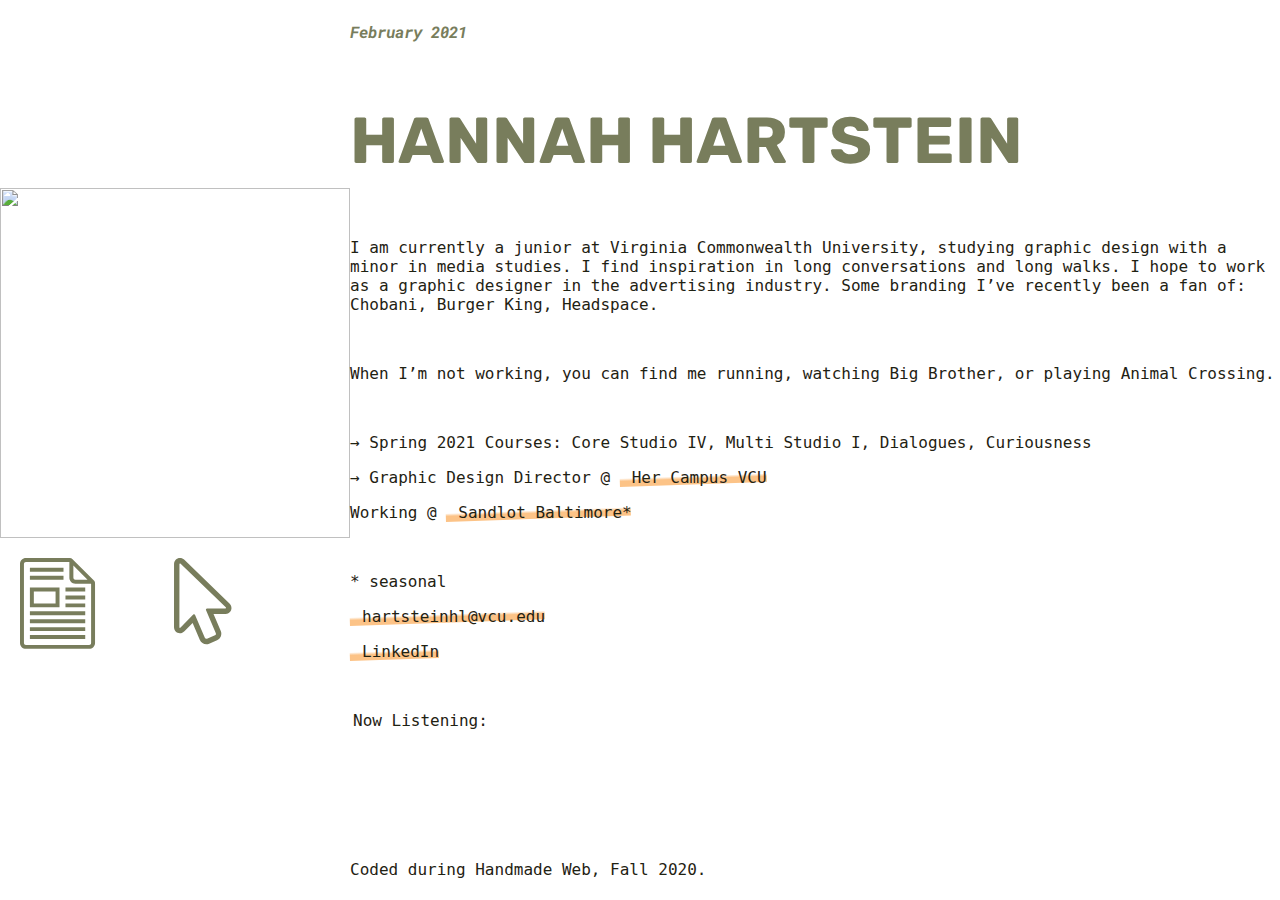
==== index.html @ 487c4257 "3/8" ====
<!DOCTYPE HTML>
<html lang="en">
<head>
  <title>Hannah Hartstein</title>
  <meta name="viewport" content="width=device-width, initial-scale=1.0">
  <meta charset="utf-8">
  <link rel="stylesheet" href="style.css">
  <link rel="preconnect" href="https://fonts.gstatic.com">
  <link href="https://fonts.googleapis.com/css2?family=Roboto+Mono&family=Rubik:wght@800&display=swap" rel="stylesheet">
  <link rel="stylesheet" href="https://use.typekit.net/fvg3jgv.css">
  <link rel="icon" type="image/png" href="favicon.png">
</head>

<body>
  <div class="main-container">
    <div class="left">
      <img src="profile.svg" width="350" height="350" class="desktop">
          <div class="bottom-container">
            <a href="hannahhartstein-resume.pdf"><abbr title="resume">
            <svg width="150" height="150" viewBox="0 0 350 350" class="desktop" fill="#787D5C">
              <path d="M172.5,52.6L122.6,2.7C120.9,1,118.5,0,116.1,0H13.8C6.2,0,0,6.2,0,13.8v184.4c0,7.6,6.2,13.8,13.8,13.8
              	h147.5c7.6,0,13.8-6.2,13.8-13.8V59.1C175.2,56.7,174.2,54.3,172.5,52.6z M124.5,17.6l33.1,33.1h-28.4c-2.5,0-4.6-2.1-4.6-4.6
              	L124.5,17.6L124.5,17.6z M161.4,202.8H13.8c-2.5,0-4.6-2.1-4.6-4.6V13.8c0-2.5,2.1-4.6,4.6-4.6h101.4v36.9c0,7.6,6.2,13.8,13.8,13.8
              	h36.9v138.3C166,200.8,163.9,202.8,161.4,202.8z M92.2,115.2H23.1V69.1h69.1V115.2L92.2,115.2z M32.3,106H83V78.3H32.3V106z
              	 M23.1,23h78.4v9.2H23.1V23z M23.1,41.5h78.4v9.2H23.1V41.5z M106.1,69.1h46.1v9.2h-46.1V69.1z M106.1,87.6h46.1v9.2h-46.1V87.6z
              	 M106.1,106h46.1v9.2h-46.1V106z M23.1,124.5h129.1v9.2H23.1V124.5z M23.1,142.9h129.1v9.2H23.1V142.9z M23.1,161.3h129.1v9.2H23.1
              	V161.3z M23.1,179.8h129.1v9.2H23.1V179.8z">
              </path>
            </svg>
          </abbr>
        </a>
            <a href="https://hannahhartstein.myportfolio.com/"><abbr title="portfolio">
            <svg width="150" height="150" viewBox="0 0 1900 1900"class="desktop" fill="#787D5C">
            <path d="M75.3,68.2c2.5,0,5.4,1.5,8.6,4.6l571.5,552.5c8.4,8,5.7,14.7-5.9,14.8l-230.7,1
            	c-11.6,0.1-17.4,8.8-12.8,19.5l123.9,291.1c4.5,10.7-0.5,23.1-11.1,27.6l-100.7,42.9c-2.7,1.1-5.5,1.7-8.2,1.7
            	c-8.2,0-16-4.8-19.4-12.8L267,721c-2.6-6.2-7.3-9.4-12.2-9.4c-3.6,0-7.4,1.7-10.7,5.2L83.2,881.5c-3.2,3.3-6.1,4.8-8.5,4.8
            	c-3.7,0-6.2-3.8-6.2-10.8L69,79.3C68.7,72,71.3,68.2,75.3,68.2 M75.3,0C32.7,0,0.6,34,0.5,79.1L0,875.3c0,45.1,32,79.1,74.4,79.1
            	c21.1,0,41.5-9.1,57.5-25.5l104-106.5l91.7,215.3c14.1,33,46.4,54.3,82.2,54.3c12.2,0,24-2.4,35.2-7.3l100.4-42.8
            	c45.3-19.3,66.4-71.8,47.3-117.1l-92-216l149-0.6c33.7-0.2,61.9-18.3,73.5-47.2c11.6-29,3.7-61.5-20.5-84.9L131.3,23.6
            	C115.5,8.4,95.6,0,75.3,0L75.3,0z">
          </path>
        </svg>
      </abbr>
    </a>
      </div>
    </div>
    <div class="right">
      <img src="profile.svg" width="250" height="250" class="mobile">
      <h3 class="desktop">February 2021</h3>
      <h1>HANNAH HARTSTEIN</h1>
      <h3 class="mobile">February 2021</h3>
      <p>I am currently a junior at Virginia Commonwealth University, studying graphic design with a minor in media studies. I find inspiration in long conversations and long walks. I hope to work as a graphic designer in the advertising industry. Some branding I’ve recently been a fan of:<a href="https://www.chobani.com/"> Chobani</a>,<a href="https://www.bk.com/"> Burger King</a>,<a href="https://www.headspace.com/"> Headspace</a>.</p>
      <br>
      <p>When I’m not working, you can find me running, watching Big Brother, or playing Animal Crossing. </p>
      <br>
      <p> &#8594; Spring 2021 Courses: Core Studio IV, Multi Studio I, Dialogues, Curiousness</p>
      <p> &#8594; Graphic Design Director @ <a href="https://www.instagram.com/hercampusatvcu/" class="r-link link text-underlined">Her Campus VCU</a></p>
      <p>Working @ <a href="https://www.sandlotbaltimore.com/" class="r-link link text-underlined">Sandlot Baltimore*</a></p>
      <br>
      <p>* seasonal</p>
      <p><a href=mailto:"hartsteinhl@vcu.edu" class="r-link link text-underlined">hartsteinhl@vcu.edu</a></p>
      <p><a href="https://www.linkedin.com/in/hannah-hartstein/" class="r-link link text-underlined">LinkedIn</a></p>
      <div class="icon-align">
      <a href="hannahhartstein-resume.pdf"><abbr title="resume">
      <svg width="150" height="150" viewBox="0 0 350 350" class="mobile" fill="#787D5C">
        <path d="M172.5,52.6L122.6,2.7C120.9,1,118.5,0,116.1,0H13.8C6.2,0,0,6.2,0,13.8v184.4c0,7.6,6.2,13.8,13.8,13.8
        	h147.5c7.6,0,13.8-6.2,13.8-13.8V59.1C175.2,56.7,174.2,54.3,172.5,52.6z M124.5,17.6l33.1,33.1h-28.4c-2.5,0-4.6-2.1-4.6-4.6
        	L124.5,17.6L124.5,17.6z M161.4,202.8H13.8c-2.5,0-4.6-2.1-4.6-4.6V13.8c0-2.5,2.1-4.6,4.6-4.6h101.4v36.9c0,7.6,6.2,13.8,13.8,13.8
        	h36.9v138.3C166,200.8,163.9,202.8,161.4,202.8z M92.2,115.2H23.1V69.1h69.1V115.2L92.2,115.2z M32.3,106H83V78.3H32.3V106z
        	 M23.1,23h78.4v9.2H23.1V23z M23.1,41.5h78.4v9.2H23.1V41.5z M106.1,69.1h46.1v9.2h-46.1V69.1z M106.1,87.6h46.1v9.2h-46.1V87.6z
        	 M106.1,106h46.1v9.2h-46.1V106z M23.1,124.5h129.1v9.2H23.1V124.5z M23.1,142.9h129.1v9.2H23.1V142.9z M23.1,161.3h129.1v9.2H23.1
        	V161.3z M23.1,179.8h129.1v9.2H23.1V179.8z">
          </path>
        </svg>
      </abbr>
    </a>
    <a href="https://hannahhartstein.myportfolio.com/"><abbr title="portfolio">
    <svg width="150" height="150" viewBox="0 0 1900 1900" class="mobile" fill="#787D5C">
      <path d="M75.3,68.2c2.5,0,5.4,1.5,8.6,4.6l571.5,552.5c8.4,8,5.7,14.7-5.9,14.8l-230.7,1
      	c-11.6,0.1-17.4,8.8-12.8,19.5l123.9,291.1c4.5,10.7-0.5,23.1-11.1,27.6l-100.7,42.9c-2.7,1.1-5.5,1.7-8.2,1.7
      	c-8.2,0-16-4.8-19.4-12.8L267,721c-2.6-6.2-7.3-9.4-12.2-9.4c-3.6,0-7.4,1.7-10.7,5.2L83.2,881.5c-3.2,3.3-6.1,4.8-8.5,4.8
      	c-3.7,0-6.2-3.8-6.2-10.8L69,79.3C68.7,72,71.3,68.2,75.3,68.2 M75.3,0C32.7,0,0.6,34,0.5,79.1L0,875.3c0,45.1,32,79.1,74.4,79.1
      	c21.1,0,41.5-9.1,57.5-25.5l104-106.5l91.7,215.3c14.1,33,46.4,54.3,82.2,54.3c12.2,0,24-2.4,35.2-7.3l100.4-42.8
      	c45.3-19.3,66.4-71.8,47.3-117.1l-92-216l149-0.6c33.7-0.2,61.9-18.3,73.5-47.2c11.6-29,3.7-61.5-20.5-84.9L131.3,23.6
      	C115.5,8.4,95.6,0,75.3,0L75.3,0z">
      </path>
    </svg>
  </abbr>
</a>
</div>
      <div class="music">
      <p style="margin-left:3px;"> Now Listening:</p>
      <iframe src="https://open.spotify.com/embed/playlist/6jUXWvAQhTMFyPECJGJmoX" width="300" height="80" frameborder="0" allowtransparency="true" allow="encrypted-media"></iframe>
      </div>
      <br>
    <p>Coded during Handmade Web, Fall 2020. </p>

    </div>
  </div>
</body>
</html>
---- style.css ----
* {
  box-sizing:border-box;
}

body {
  padding:0px;
  margin:0px;
}

div {
  display:inline-block;
  padding:0px;
  /* margin-left:-4px; */
}

a {
  cursor:cell;
}

h1 {
  font-family: 'Rubik', sans-serif;
  color:#787D5C;
  font-size:65px;
  display:inline-block;
  padding:0;
}

h3 {
  font-family: 'Roboto Mono', monospace;
  font-style:italic;
  font-size:16px;
  text-align:left;
  color:#787D5C;
}

p {
  font-family: 'Roboto', monospace;
  color:#1F2213;
}

img {
  display:inline-block;
}

a {
  color:#1F2213;
  text-decoration:none;
}

.main-container {
  display:flex;
  min-height:100vh;
  min-width:100vw;
  justify-content:center;
  align-items:center;

}

.left {
  display:flex;
  flex-direction:column;
}

.bottom-container {
  align-content:space-between;
  vertical-align: middle;
  margin-top:20px;
  margin-left:20px;
}

.mobile {
  display:none;
}

.music {
  display:flex;
  flex-direction:column;
}

abbr[title] {
  border-bottom:none !important;
  text-decoration:none !important;
  cursor:inherit !important;
}

.r-link{
	display: var(--rLinkDisplay, inline-flex) !important;
}

.r-link[href]{
	color: var(--rLinkColor) !important;
	text-decoration: var(--rLinkTextDecoration, none) !important;
}

.text-underlined{
    /*
        1. I use pixels units because others units (em, rem, vw, vh, etc) can
        lead to the mistake of displaying a circumcised line
    */

    --uiTextUnderlinedLineHeight: var(--textUnderlinedLineHeight, 2px); /* 1 */
    --uiTextUnderlinedLineGap: var(--textUnderlinedLineGap, .5rem);
    --uiTextUnderlinedPaddingBottom: calc(var(--uiTextUnderlinedLineHeight) + var(--uiTextUnderlinedLineGap));

    padding-bottom: var(--uiTextUnderlinedPaddingBottom) !important;
    position: var(--textUnderlinedPosition, relative) !important;
		z-index: var(--textUnderlinedZindex, 1) !important;
}

.text-underlined::after{
    content: "";
    width: var(--textUnderlinedLineWidht, 100%) !important;
    height: var(--uiTextUnderlinedLineHeight) !important;
		background-image: var(--textUnderlinedBackgroundImage, linear-gradient(to top, var(--textUnderlinedLineColor, currentColor) 30%, rgba(0, 0, 0, 0) 45%)) !important;

    position: absolute;
    left: var(--textUnderlinedLineLeft, 0) !important;
    bottom: var(--textUnderlinedLineBottom, 0) !important;
		z-index: var(--textUnderlinedLineZindex, -1) !important;
}

/*
=====
CORE
=====
*/

.link{
	--textUnderlinedLineHeight: 100%;
	--textUnderlinedLineGap: 0;
	--textUnderlinedLineColor:rgb(252, 195, 135);

	padding-left: .75rem;x
	padding-right: .75rem;
}

.link::after{
	will-change: width;
	transition: width .1s ease-out;
	transform: rotate(-2deg);
	transform-origin: left bottom;
}

.link:hover{
	--textUnderlinedLineWidht: 0;
  cursor:cell;
}

.link:hover::after{
	transition-duration: .15s;
}

svg:hover {
  fill:#1F2213;
}

@media screen and (max-width:800px) {

  .main-container {
    display:flex;
    flex-direction:column;
    line-height:2em;
    justify-content: flex-start;
    align-items: flex-start;
  }

  h1 {
    line-height:1em;
    width:80vw;
    margin-left:20px;
    font-size:55px;
  }

  h3 {
    margin-left:20px;
  }
  p {
    margin-left:20px;
    width:90vw;
  }
  .mobile {
    display:block;
  }

  .desktop {
    display:none;
  }

  .bottom-container {
    vertical-align:none;
    display:flex;
    flex-direction:row;
  }

  .icon-align {
    display:flex;
    flex-direction:row;
    margin-left:20px;
  }

  .music {
    width:90vw;
    display:flex;
    flex-direction:column;
    margin-left:20px;
    margin-bottom:30px;
  }

  html, body {
  overflow-x: hidden;
  }

  body {
  position: relative
}

}
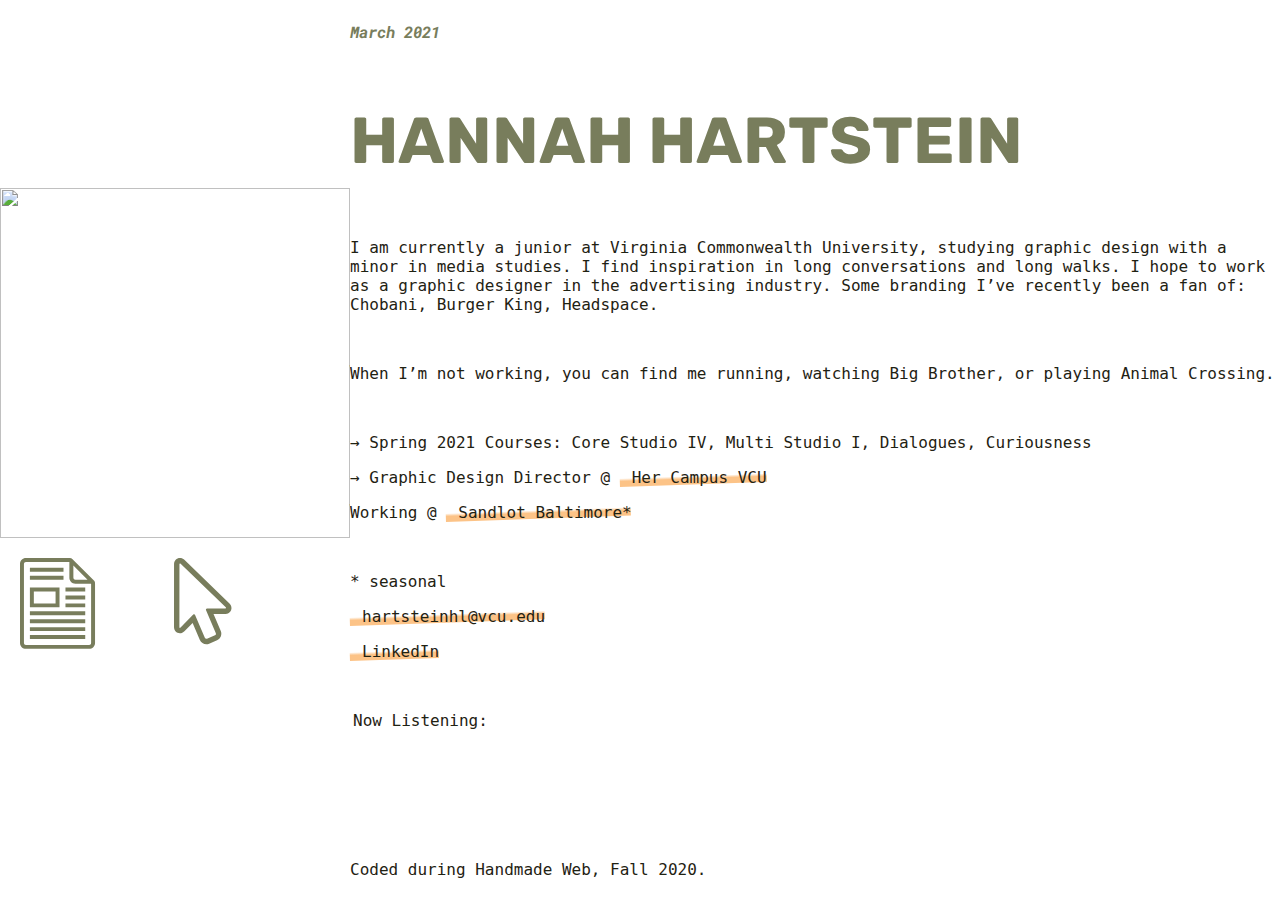
==== commit dcf2f96f: "3/22" ====
--- a/index.html
+++ b/index.html
@@ -46,9 +46,9 @@
     </div>
     <div class="right">
       <img src="profile.svg" width="250" height="250" class="mobile">
-      <h3 class="desktop">February 2021</h3>
+      <h3 class="desktop">March 2021</h3>
       <h1>HANNAH HARTSTEIN</h1>
-      <h3 class="mobile">February 2021</h3>
+      <h3 class="mobile">March 2021</h3>
       <p>I am currently a junior at Virginia Commonwealth University, studying graphic design with a minor in media studies. I find inspiration in long conversations and long walks. I hope to work as a graphic designer in the advertising industry. Some branding I’ve recently been a fan of:<a href="https://www.chobani.com/"> Chobani</a>,<a href="https://www.bk.com/"> Burger King</a>,<a href="https://www.headspace.com/"> Headspace</a>.</p>
       <br>
       <p>When I’m not working, you can find me running, watching Big Brother, or playing Animal Crossing. </p>
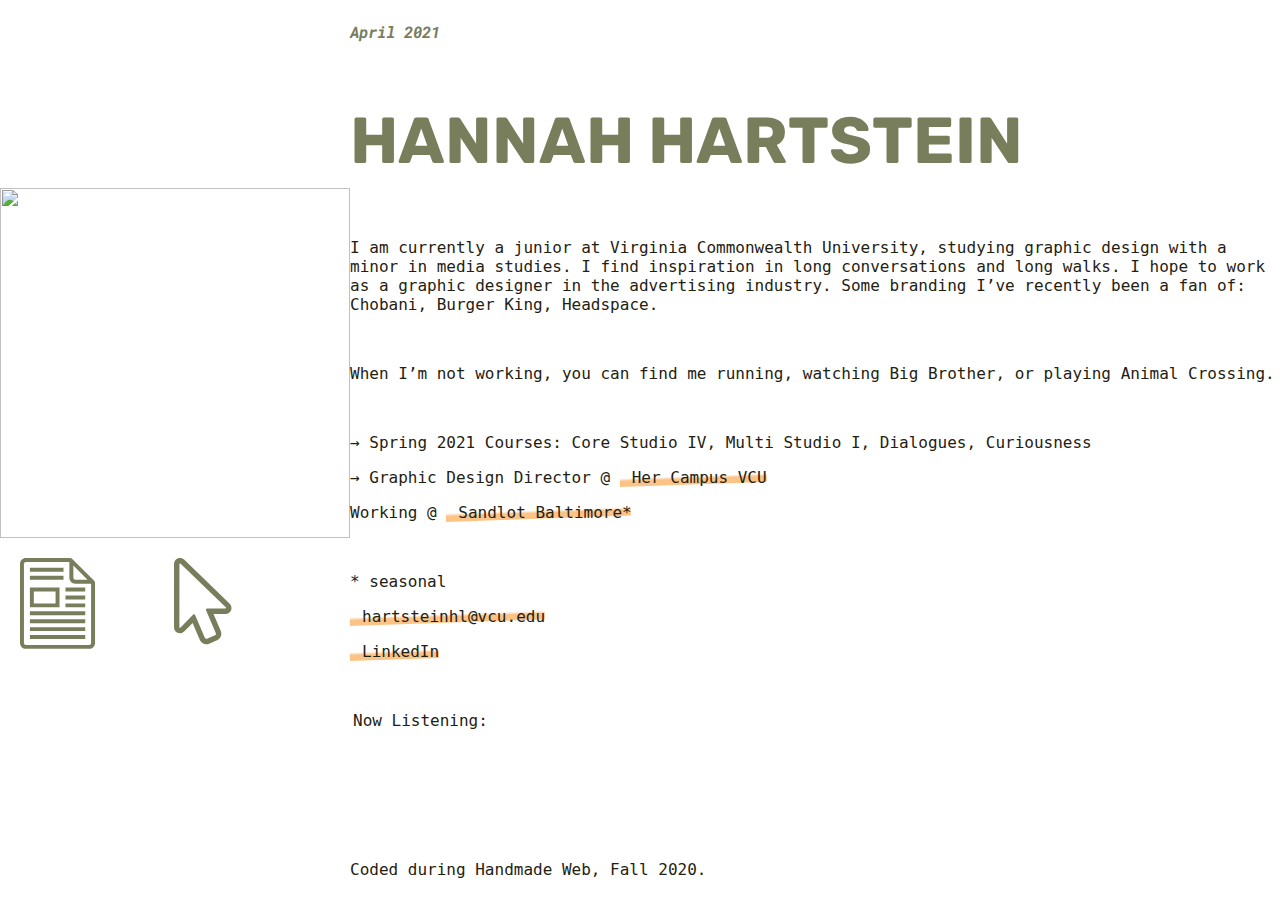
==== commit fc83142b: "april update" ====
--- a/index.html
+++ b/index.html
@@ -46,9 +46,9 @@
     </div>
     <div class="right">
       <img src="profile.svg" width="250" height="250" class="mobile">
-      <h3 class="desktop">March 2021</h3>
+      <h3 class="desktop">April 2021</h3>
       <h1>HANNAH HARTSTEIN</h1>
-      <h3 class="mobile">March 2021</h3>
+      <h3 class="mobile">April 2021</h3>
       <p>I am currently a junior at Virginia Commonwealth University, studying graphic design with a minor in media studies. I find inspiration in long conversations and long walks. I hope to work as a graphic designer in the advertising industry. Some branding I’ve recently been a fan of:<a href="https://www.chobani.com/"> Chobani</a>,<a href="https://www.bk.com/"> Burger King</a>,<a href="https://www.headspace.com/"> Headspace</a>.</p>
       <br>
       <p>When I’m not working, you can find me running, watching Big Brother, or playing Animal Crossing. </p>
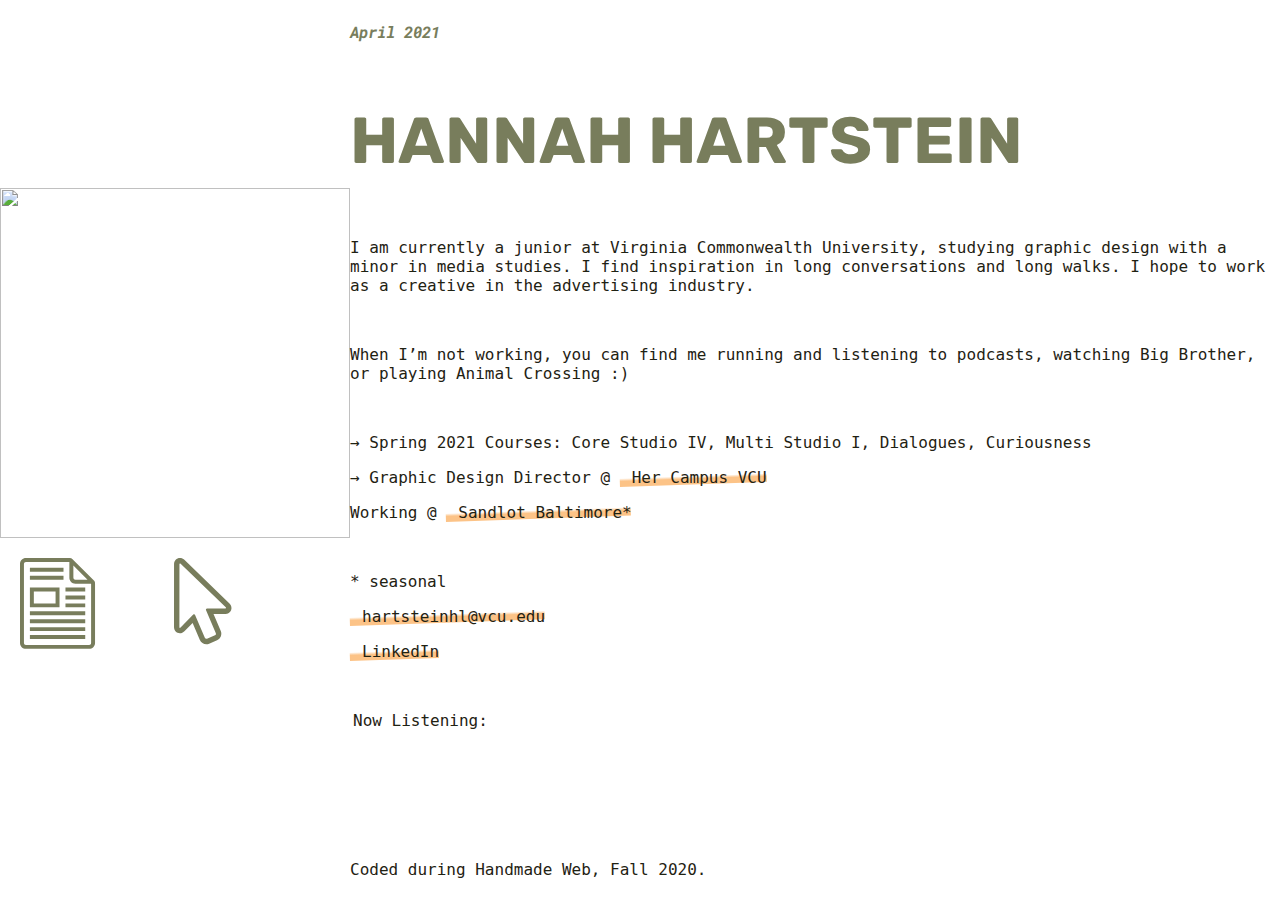
==== commit a1b4f613: "4/13" ====
--- a/index.html
+++ b/index.html
@@ -49,9 +49,9 @@
       <h3 class="desktop">April 2021</h3>
       <h1>HANNAH HARTSTEIN</h1>
       <h3 class="mobile">April 2021</h3>
-      <p>I am currently a junior at Virginia Commonwealth University, studying graphic design with a minor in media studies. I find inspiration in long conversations and long walks. I hope to work as a graphic designer in the advertising industry. Some branding I’ve recently been a fan of:<a href="https://www.chobani.com/"> Chobani</a>,<a href="https://www.bk.com/"> Burger King</a>,<a href="https://www.headspace.com/"> Headspace</a>.</p>
+      <p>I am currently a junior at Virginia Commonwealth University, studying graphic design with a minor in media studies. I find inspiration in long conversations and long walks. I hope to work as a creative in the advertising industry.</p>
       <br>
-      <p>When I’m not working, you can find me running, watching Big Brother, or playing Animal Crossing. </p>
+      <p>When I’m not working, you can find me running and listening to podcasts, watching Big Brother, or playing Animal Crossing :) </p>
       <br>
       <p> &#8594; Spring 2021 Courses: Core Studio IV, Multi Studio I, Dialogues, Curiousness</p>
       <p> &#8594; Graphic Design Director @ <a href="https://www.instagram.com/hercampusatvcu/" class="r-link link text-underlined">Her Campus VCU</a></p>
@@ -90,7 +90,7 @@
 </div>
       <div class="music">
       <p style="margin-left:3px;"> Now Listening:</p>
-      <iframe src="https://open.spotify.com/embed/playlist/6jUXWvAQhTMFyPECJGJmoX" width="300" height="80" frameborder="0" allowtransparency="true" allow="encrypted-media"></iframe>
+      <iframe src="https://open.spotify.com/embed/track/463CkQjx2Zk1yXoBuierM9" width="300" height="80" frameborder="0" allowtransparency="true" allow="encrypted-media"></iframe>
       </div>
       <br>
     <p>Coded during Handmade Web, Fall 2020. </p>
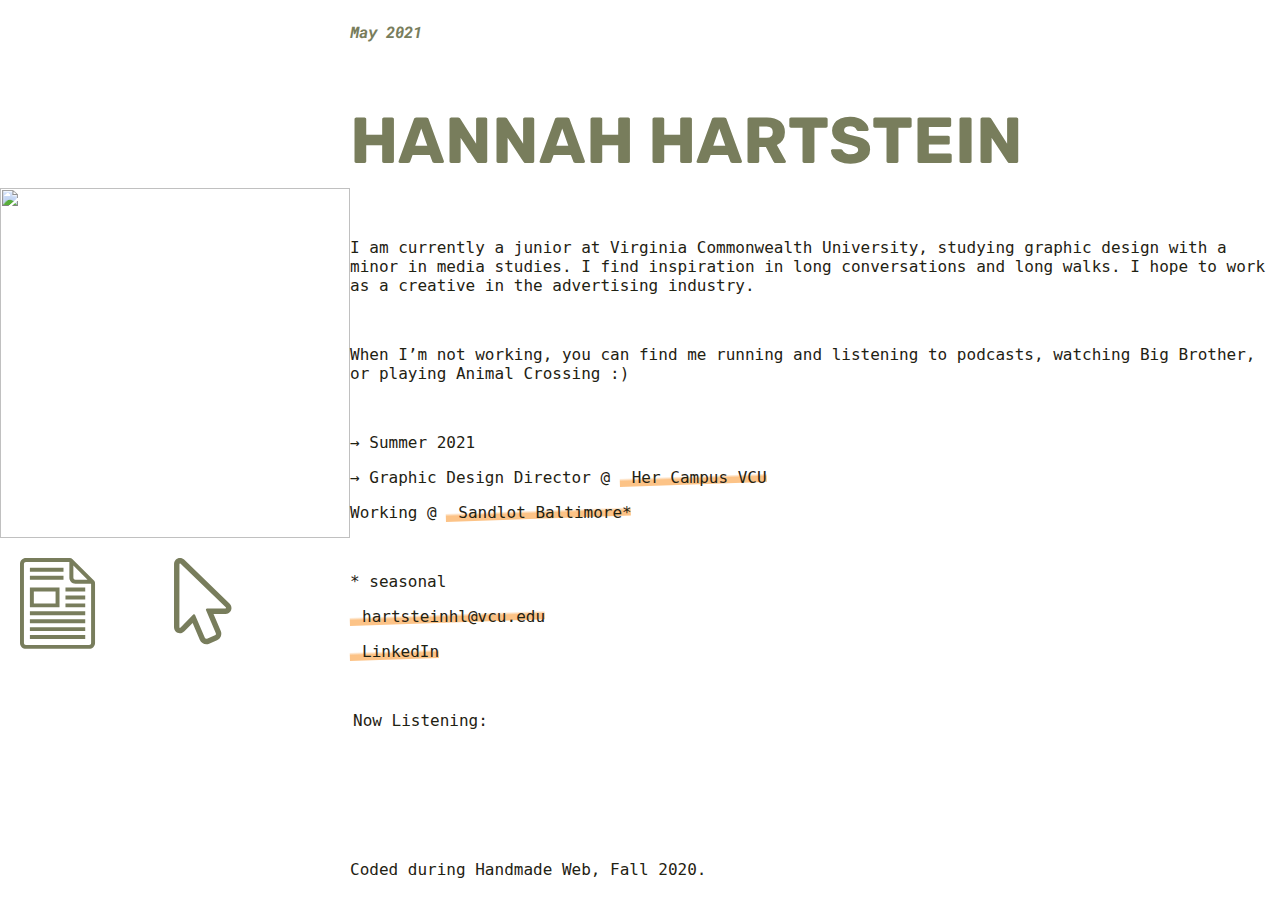
==== commit b8d06e84: "summer" ====
--- a/index.html
+++ b/index.html
@@ -46,14 +46,14 @@
     </div>
     <div class="right">
       <img src="profile.svg" width="250" height="250" class="mobile">
-      <h3 class="desktop">April 2021</h3>
+      <h3 class="desktop">May 2021</h3>
       <h1>HANNAH HARTSTEIN</h1>
       <h3 class="mobile">April 2021</h3>
       <p>I am currently a junior at Virginia Commonwealth University, studying graphic design with a minor in media studies. I find inspiration in long conversations and long walks. I hope to work as a creative in the advertising industry.</p>
       <br>
       <p>When I’m not working, you can find me running and listening to podcasts, watching Big Brother, or playing Animal Crossing :) </p>
       <br>
-      <p> &#8594; Spring 2021 Courses: Core Studio IV, Multi Studio I, Dialogues, Curiousness</p>
+      <p> &#8594; Summer 2021</p>
       <p> &#8594; Graphic Design Director @ <a href="https://www.instagram.com/hercampusatvcu/" class="r-link link text-underlined">Her Campus VCU</a></p>
       <p>Working @ <a href="https://www.sandlotbaltimore.com/" class="r-link link text-underlined">Sandlot Baltimore*</a></p>
       <br>
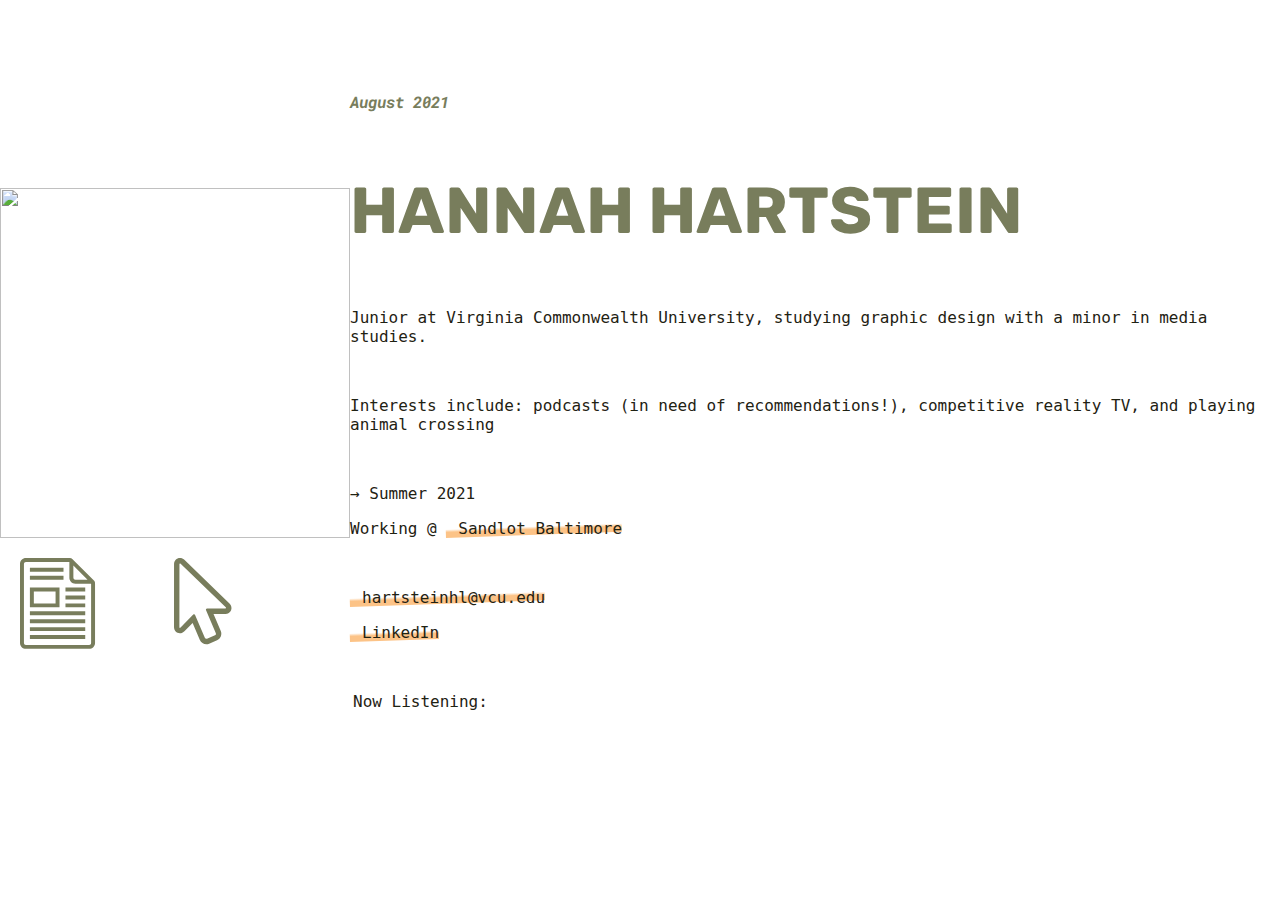
==== commit 6db6b450: "8/25" ====
--- a/index.html
+++ b/index.html
@@ -46,18 +46,18 @@
     </div>
     <div class="right">
       <img src="profile.svg" width="250" height="250" class="mobile">
-      <h3 class="desktop">May 2021</h3>
+      <h3 class="desktop">August 2021</h3>
       <h1>HANNAH HARTSTEIN</h1>
-      <h3 class="mobile">April 2021</h3>
-      <p>I am currently a junior at Virginia Commonwealth University, studying graphic design with a minor in media studies. I find inspiration in long conversations and long walks. I hope to work as a creative in the advertising industry.</p>
+      <h3 class="mobile">August 2021</h3>
+      <p>Junior at Virginia Commonwealth University, studying graphic design with a minor in media studies.</p>
       <br>
-      <p>When I’m not working, you can find me running and listening to podcasts, watching Big Brother, or playing Animal Crossing :) </p>
+      <p>Interests include: podcasts (in need of recommendations!), <a href="https://www.cbs.com/shows/big_brother/">competitive reality TV</a>, and playing animal crossing</p>
       <br>
       <p> &#8594; Summer 2021</p>
-      <p> &#8594; Graphic Design Director @ <a href="https://www.instagram.com/hercampusatvcu/" class="r-link link text-underlined">Her Campus VCU</a></p>
-      <p>Working @ <a href="https://www.sandlotbaltimore.com/" class="r-link link text-underlined">Sandlot Baltimore*</a></p>
+      <!-- <p> &#8594; Graphic Design Director @ <a href="https://www.instagram.com/hercampusatvcu/" class="r-link link text-underlined">Her Campus VCU</a></p> -->
+      <p>Working @ <a href="https://www.sandlotbaltimore.com/" class="r-link link text-underlined">Sandlot Baltimore</a></p>
       <br>
-      <p>* seasonal</p>
+      <!-- <p>* seasonal</p> -->
       <p><a href=mailto:"hartsteinhl@vcu.edu" class="r-link link text-underlined">hartsteinhl@vcu.edu</a></p>
       <p><a href="https://www.linkedin.com/in/hannah-hartstein/" class="r-link link text-underlined">LinkedIn</a></p>
       <div class="icon-align">
@@ -90,10 +90,9 @@
 </div>
       <div class="music">
       <p style="margin-left:3px;"> Now Listening:</p>
-      <iframe src="https://open.spotify.com/embed/track/463CkQjx2Zk1yXoBuierM9" width="300" height="80" frameborder="0" allowtransparency="true" allow="encrypted-media"></iframe>
+      <iframe src="https://open.spotify.com/embed/track/51EC3I1nQXpec4gDk0mQyP" width="380" height="80" frameborder="0" allowtransparency="true" allow="encrypted-media"></iframe>
       </div>
       <br>
-    <p>Coded during Handmade Web, Fall 2020. </p>
 
     </div>
   </div>
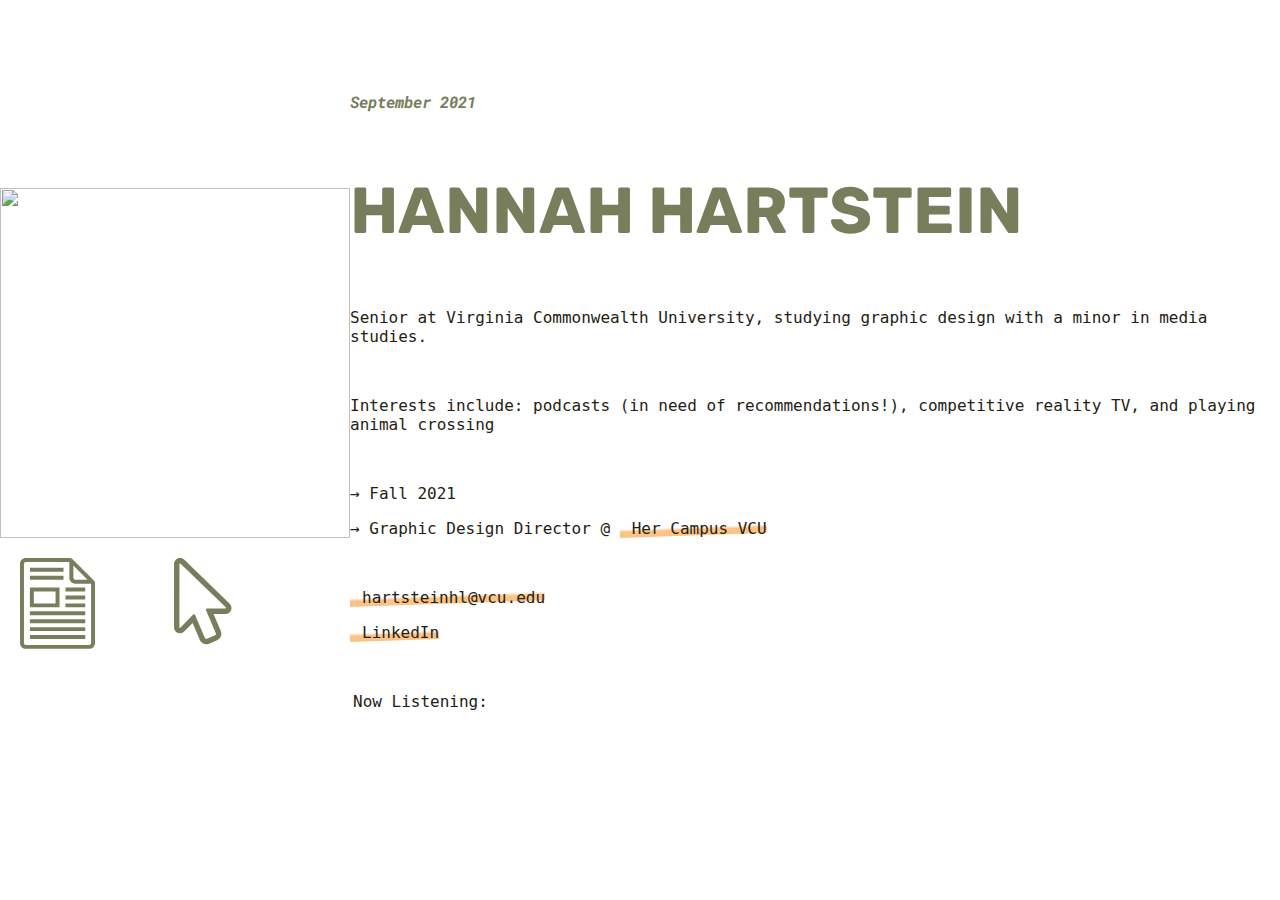
==== commit f2776289: "senior" ====
--- a/index.html
+++ b/index.html
@@ -46,18 +46,16 @@
     </div>
     <div class="right">
       <img src="profile.svg" width="250" height="250" class="mobile">
-      <h3 class="desktop">August 2021</h3>
+      <h3 class="desktop">September 2021</h3>
       <h1>HANNAH HARTSTEIN</h1>
-      <h3 class="mobile">August 2021</h3>
-      <p>Junior at Virginia Commonwealth University, studying graphic design with a minor in media studies.</p>
+      <h3 class="mobile">September 2021</h3>
+      <p>Senior at Virginia Commonwealth University, studying graphic design with a minor in media studies.</p>
       <br>
       <p>Interests include: podcasts (in need of recommendations!), <a href="https://www.cbs.com/shows/big_brother/">competitive reality TV</a>, and playing animal crossing</p>
       <br>
-      <p> &#8594; Summer 2021</p>
-      <!-- <p> &#8594; Graphic Design Director @ <a href="https://www.instagram.com/hercampusatvcu/" class="r-link link text-underlined">Her Campus VCU</a></p> -->
-      <p>Working @ <a href="https://www.sandlotbaltimore.com/" class="r-link link text-underlined">Sandlot Baltimore</a></p>
+      <p> &#8594; Fall 2021</p>
+      <p> &#8594; Graphic Design Director @ <a href="https://www.instagram.com/hercampusatvcu/" class="r-link link text-underlined">Her Campus VCU</a></p>
       <br>
-      <!-- <p>* seasonal</p> -->
       <p><a href=mailto:"hartsteinhl@vcu.edu" class="r-link link text-underlined">hartsteinhl@vcu.edu</a></p>
       <p><a href="https://www.linkedin.com/in/hannah-hartstein/" class="r-link link text-underlined">LinkedIn</a></p>
       <div class="icon-align">
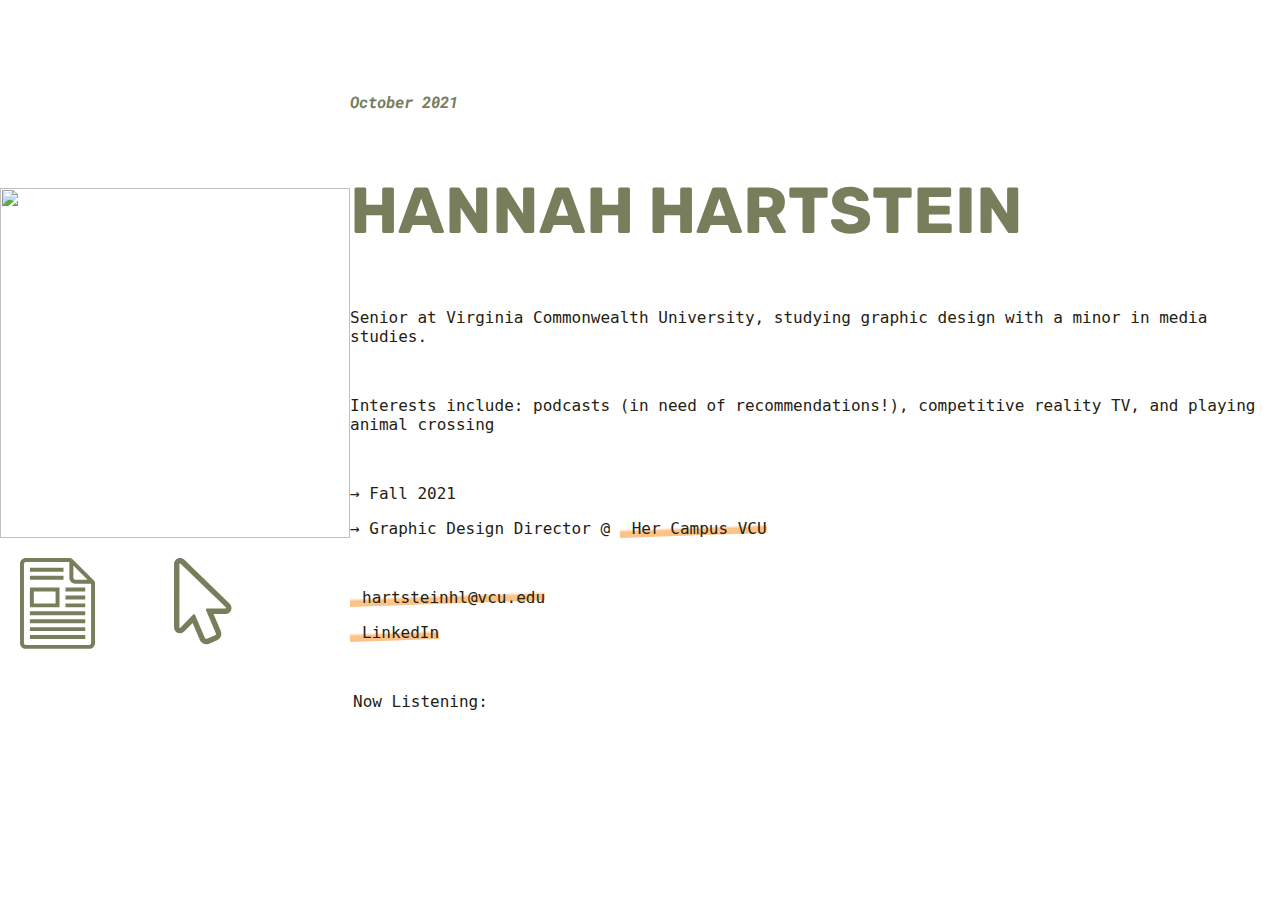
==== commit 8fcbd80f: "october 2021" ====
--- a/index.html
+++ b/index.html
@@ -46,9 +46,9 @@
     </div>
     <div class="right">
       <img src="profile.svg" width="250" height="250" class="mobile">
-      <h3 class="desktop">September 2021</h3>
+      <h3 class="desktop">October 2021</h3>
       <h1>HANNAH HARTSTEIN</h1>
-      <h3 class="mobile">September 2021</h3>
+      <h3 class="mobile">October 2021</h3>
       <p>Senior at Virginia Commonwealth University, studying graphic design with a minor in media studies.</p>
       <br>
       <p>Interests include: podcasts (in need of recommendations!), <a href="https://www.cbs.com/shows/big_brother/">competitive reality TV</a>, and playing animal crossing</p>
